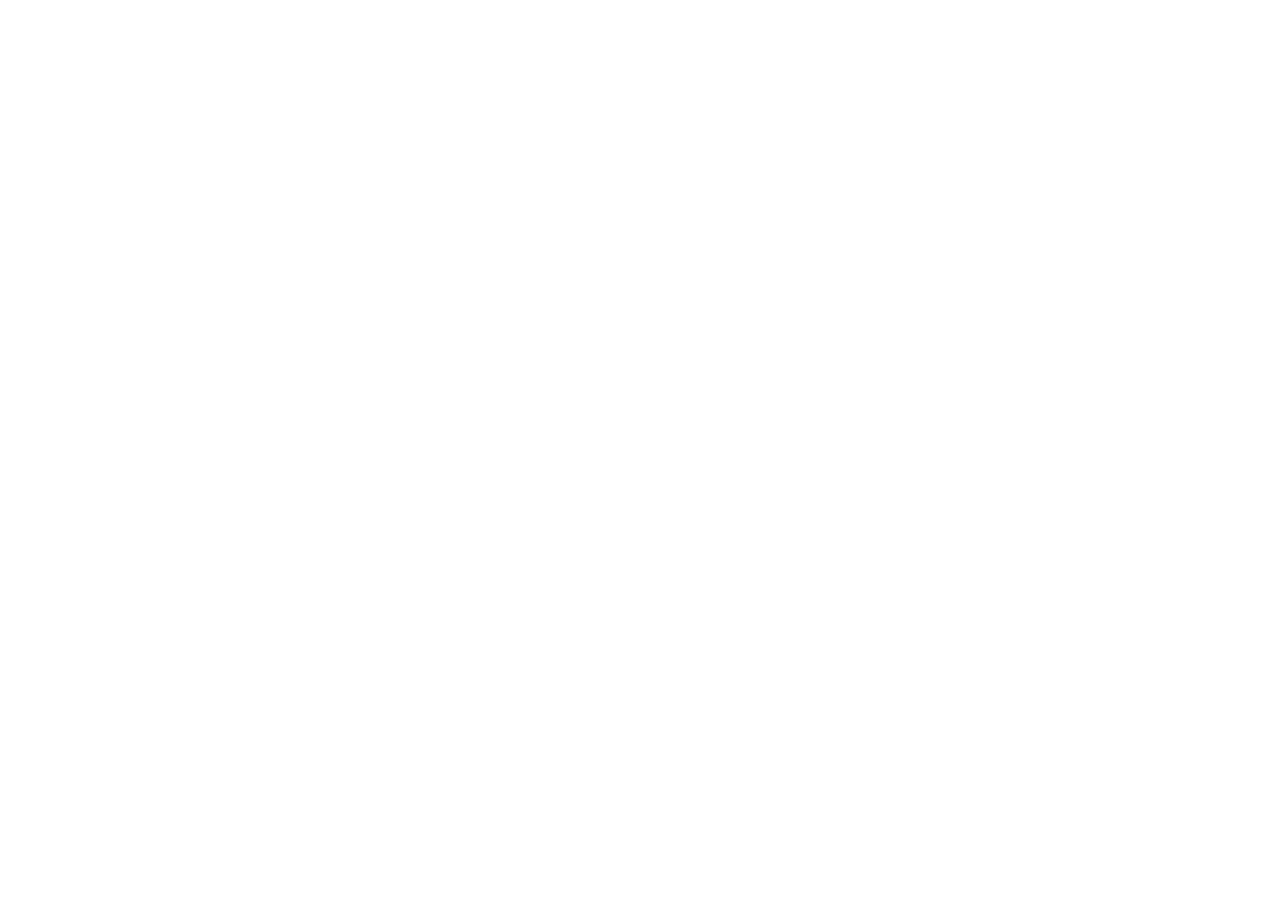
==== index.html @ 94913e33 "first files html" ====
<!doctype html>
<html>
    <head>
        <meta charset="utf-8">
        <meta http-equiv="X-UA-Compatible" content="IE=edge,chrome=1">
        <meta name="description" content="HongYee Corp, textil, export, import, business, moda">
        <meta name="viewport" content="width=device-width, initial-scale=1">
        <title>Hongyee Corp</title>
        <link rel="stylesheet" href="css/main.css">
    </head>
    <body>
        <header>
        </header>
        
        
        <script src="js/main.js"></script>
    </body>
</html>
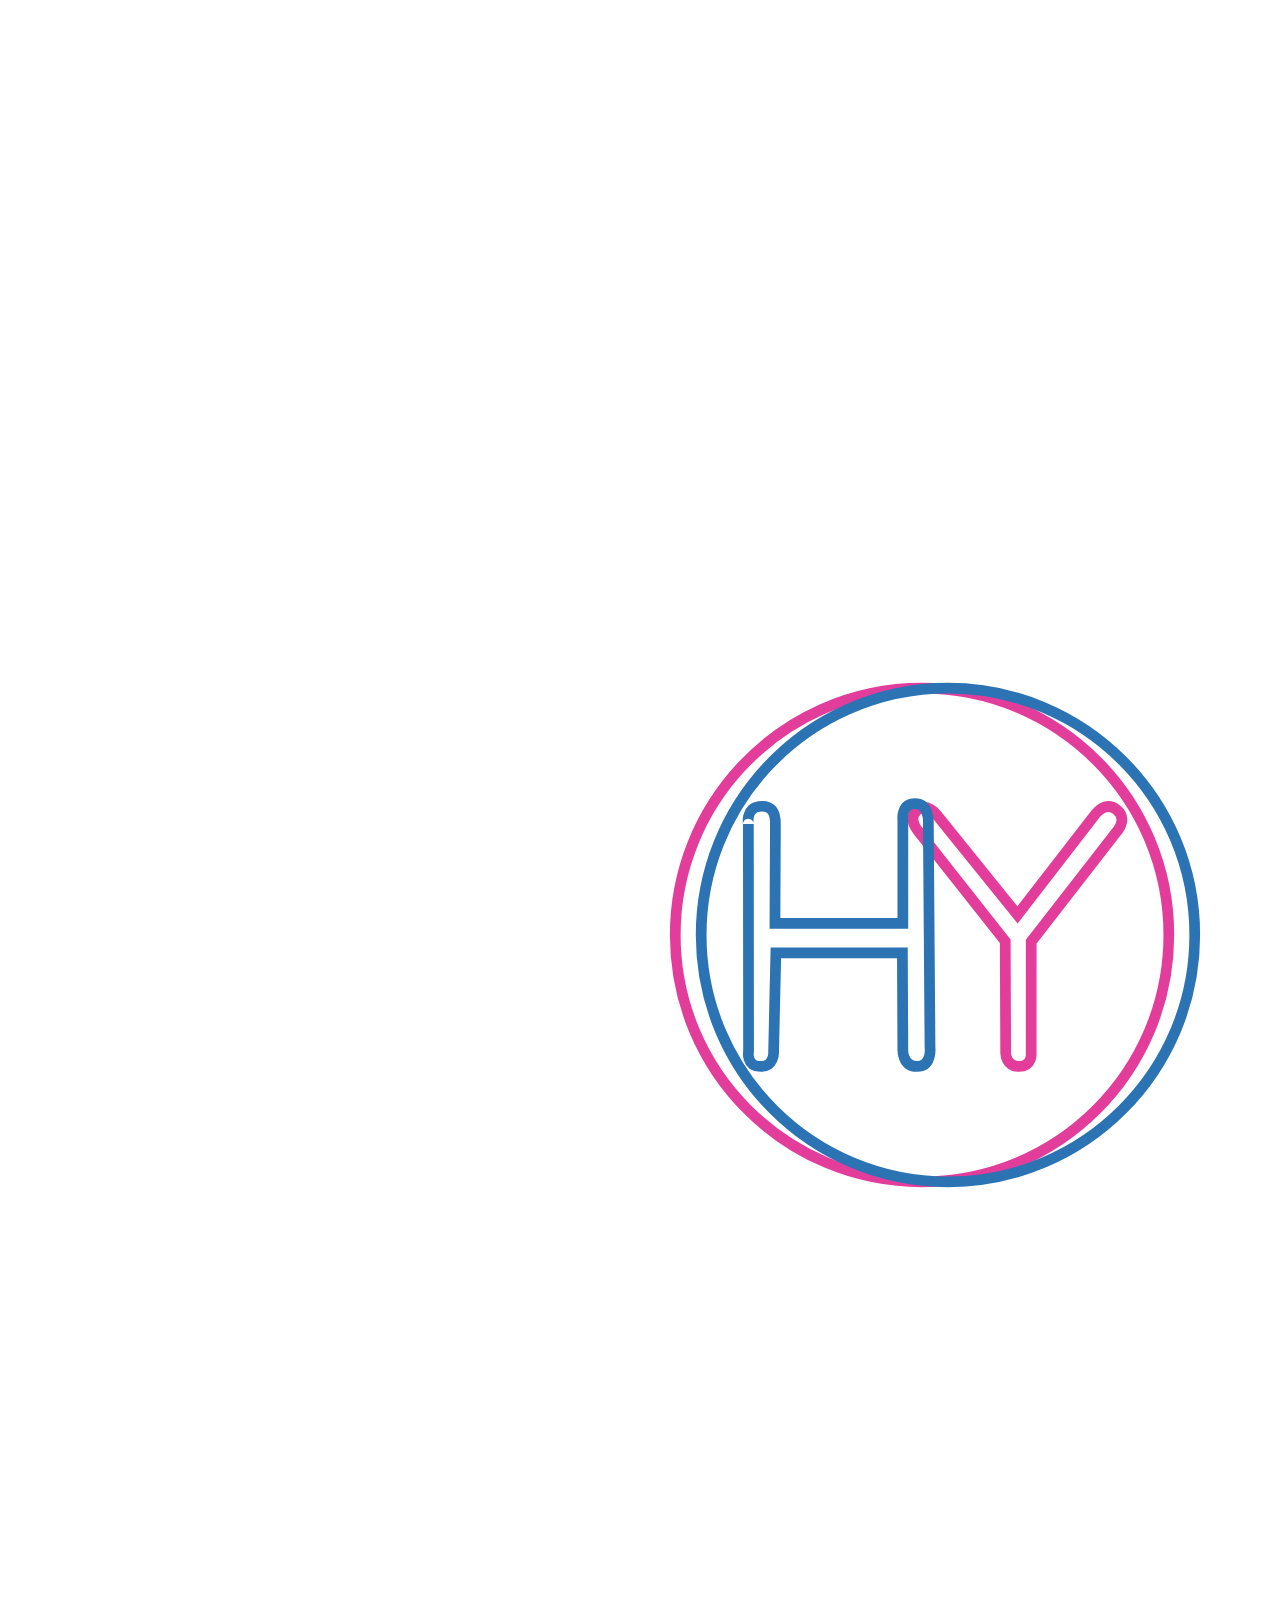
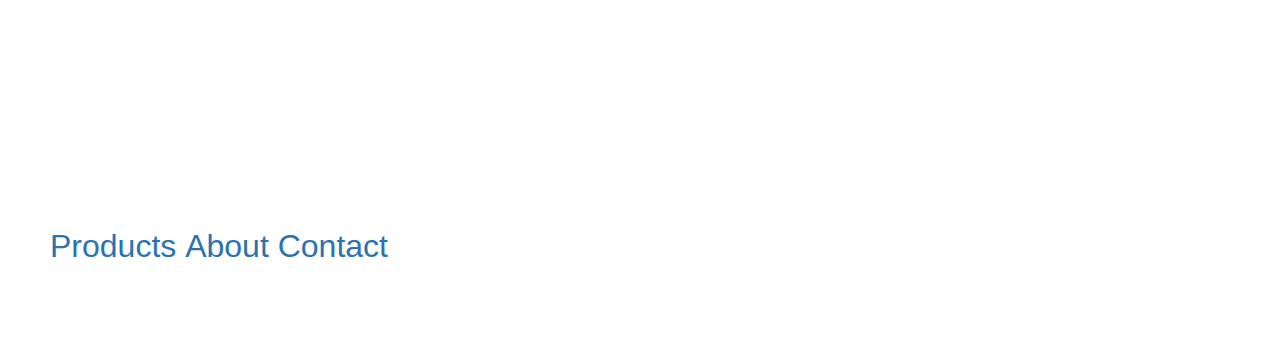
==== commit f7d0299c: "logo en svg, modernzr maincss" ====
--- a/index.html
+++ b/index.html
@@ -3,14 +3,36 @@
     <head>
         <meta charset="utf-8">
         <meta http-equiv="X-UA-Compatible" content="IE=edge,chrome=1">
-        <meta name="description" content="HongYee Corp, textil, export, import, business, moda">
+        <meta name="description" content="HongYee Corp, textil, export, import, business, moda, bra, suits">
         <meta name="viewport" content="width=device-width, initial-scale=1">
+
         <title>Hongyee Corp</title>
         <link rel="stylesheet" href="css/main.css">
+        <link rel="stylesheet" href="css/normalize.css">
+        <link rel="stylesheet" href="css/normalize.min.css">
+        <script src="js/modernizr.js"></script>
     </head>
     <body>
+        <script src="//ajax.googleapis.com/ajax/libs/jquery/1.8.3/jquery.min.js">
+        </script>
+        <script>window.jQuery || document.write('<script src="js/vendor/jquery-1.8.3.min.js"><\/script>')
+        </script>
+        <script src="js/main.js"></script>
+
+
         <header>
+            <img src="img/logo.svg">
         </header>
+
+                
+            <nav>
+                <a href="">Products</a>
+                <a href="">About</a>
+                <a href="">Contact</a>
+            </nav>
+
+        
+        <p></p>
         
         
         <script src="js/main.js"></script>
--- a/css/main.css
+++ b/css/main.css
@@ -0,0 +1,25 @@
+
+
+
+/**Body style*/
+body {
+  font-size: 2rem;
+  font-family: 'Roboto', sans-serif;
+  padding: 50px;
+  color: #E33C9B;
+}
+
+
+
+img {
+	width: 50%;
+	padding: 50%;
+}
+
+
+a {
+  	line-height: 1.1;
+  	display: inline-block;
+  	color: #2B72B2;
+  	text-decoration: none;
+}
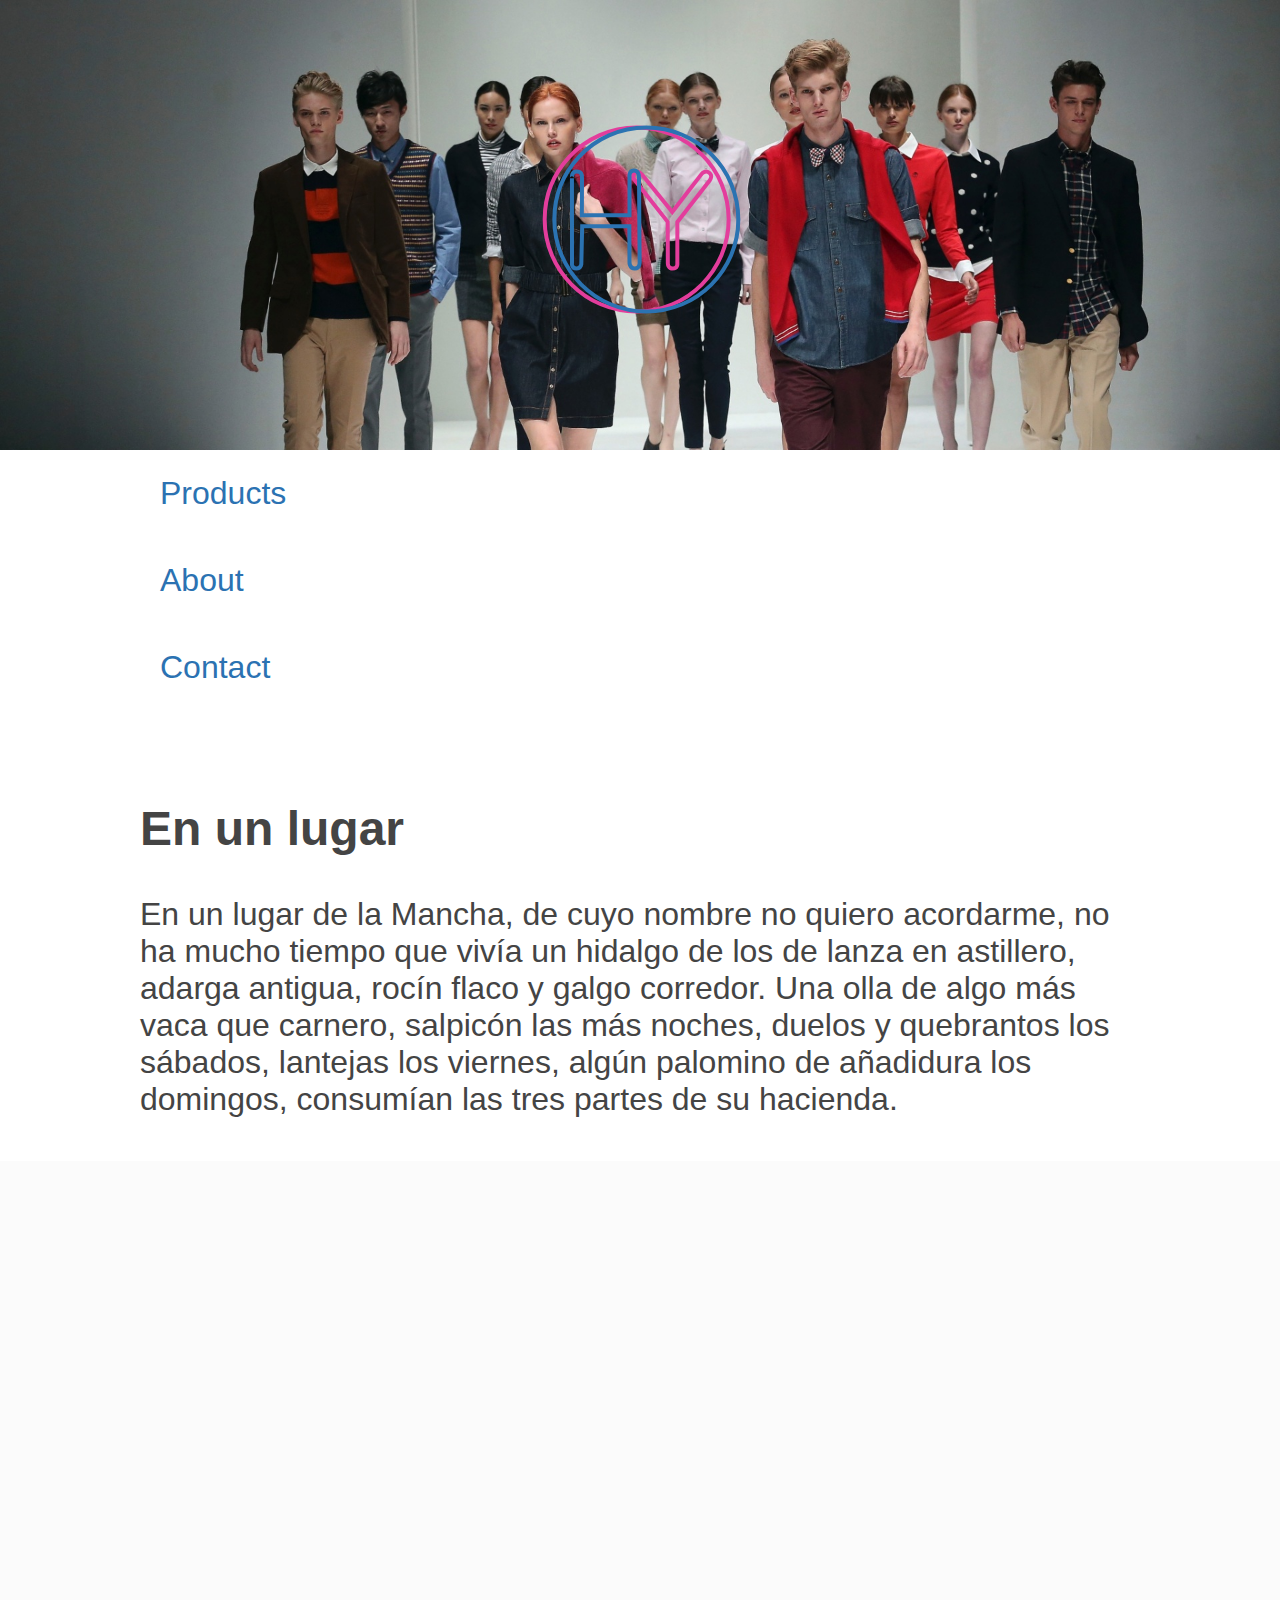
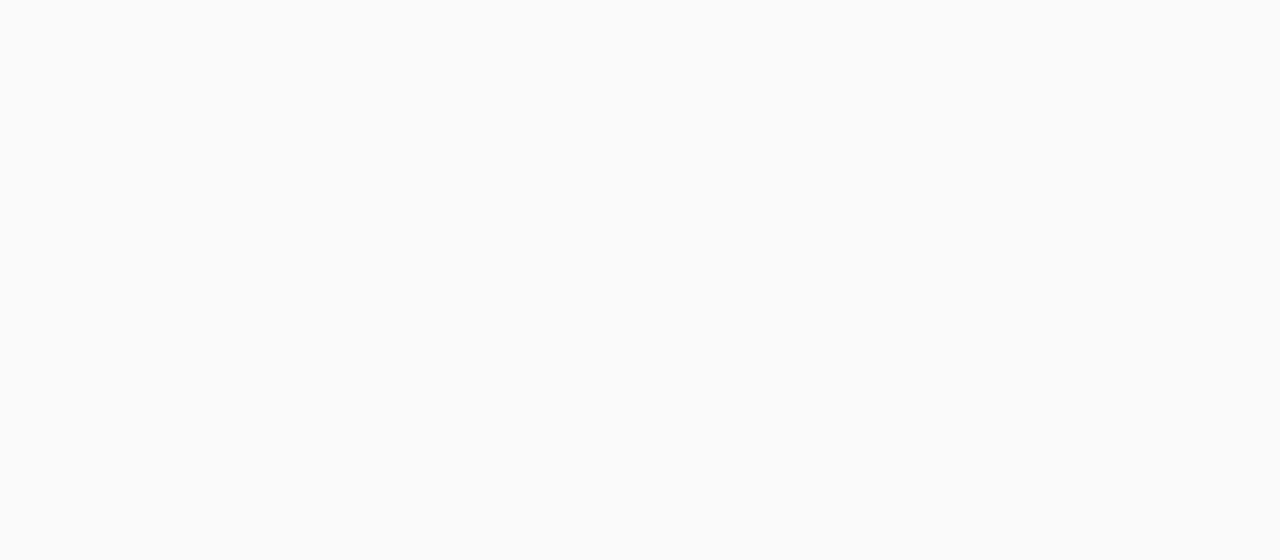
==== commit caf14783: "Adding css index and main js" ====
--- a/index.html
+++ b/index.html
@@ -19,22 +19,84 @@
         </script>
         <script src="js/main.js"></script>
 
+        <!--Codigo de seguimiento google analytics
+        
+        <script>
+
+        var _gaq = _gaq || [];
+            _gaq.push(['_setAccount', 'UA-XXXXX-X']);
+            _gaq.push(['_trackPageview']);
+
+        (function() {
+            var ga = document.createElement('script'); ga.type = 'text/javascript'; ga.async = true;
+                ga.src = ('https:' == document.location.protocol ? 'https://ssl' : 'http://www') + '.google-analytics.com/ga.js';
+            var s = document.getElementsByTagName('script')[0]; s.parentNode.insertBefore(ga, s);
+        })();
+
+
+        </script>
+        -->
 
         <header>
-            <img src="img/logo.svg">
+            <h1>
+                <a href="#home"><img src="img/logo.svg"></a>
+            </h1>
         </header>
+            <nav>
+                <div class="container">
+                    <ul>
 
-                
-            <nav>
-                <a href="">Products</a>
-                <a href="">About</a>
-                <a href="">Contact</a>
+                        <li>
+                            <a href="#services">Products</a>
+                        </i>
+                        <li>
+                            <a href="#about">About</a>
+                        </li>
+                        <li>
+                            <a href="#contact">Contact</a>
+                        </li>
+                    </ul>
+                </div>
             </nav>
+        <section id="home">
+            <article class="container">
+                <h2>En un lugar</h2>
+                <p>
+                    En un lugar de la Mancha, de cuyo nombre no quiero acordarme, no ha mucho tiempo que vivía un hidalgo de los de lanza en astillero, adarga antigua, rocín flaco y galgo corredor. Una olla de algo más vaca que carnero, salpicón las más noches, duelos y quebrantos los sábados, lantejas los viernes, algún palomino de añadidura los domingos, consumían las tres partes de su hacienda. 
+                </p>
+            </article>
+            <div class="google-maps">
 
+                <!--Mapa para ver direcciones desde el celular-->
+                <iframe src="https://www.google.com/maps/embed?pb=!1m18!1m12!1m3!1d451.8669858439106!2d121.57469242103933!3d25.03624976164492!2m3!1f0!2f0!3f0!3m2!1i1024!2i768!4f13.1!3m3!1m2!1s0x3442aba5bac7e857%3A0x921e11f32098bdd9!2sNo.+161%2C+Songde+Rd%2C+Xinyi+District%2C+Taipei+City%2C+Taiwan+110!5e0!3m2!1sen!2s!4v1411971323267" width="100%" frameborder="0" style="border:0">
+                </iframe>
+            </div>
+
+        </section>
         
         <p></p>
         
         
-        <script src="js/main.js"></script>
+
+
+        <script type="text/javascript">
+
+        $('a[href^="#"]').click(function(event) {
+            var id = $(this).attr("href");
+            var target = $(id).offset().top;
+        $('html, body').animate({scrollTop:target}, 500);
+            event.preventDefault();
+        });
+
+            var offset = $('nav').offset().top;
+        $(window).scroll(function() {
+            if($(this).scrollTop() > offset) {
+        $('nav').addClass('isFixed');
+        } else {
+        $('nav').removeClass('isFixed');
+            }
+        });
+
+        </script>
     </body>
 </html>--- a/css/main.css
+++ b/css/main.css
@@ -2,24 +2,114 @@
 
 
 /**Body style*/
-body {
+html, body {
+ margin: 0px;
+ padding: 0px;
+ font-family: 'Roboto',sans-serif;
   font-size: 2rem;
-  font-family: 'Roboto', sans-serif;
-  padding: 50px;
+  font-weight: 300;
+  height: 100%;
   color: #E33C9B;
+  background: #fbfbfb;
+  box-sizing: border-box;
+  -moz-box-sizing: border-box;
+  transition: all 0.3s ease-in-out;
 }
+
+header{
+  width: 100%;
+  height: 50%;
+  position: relative;
+  background-image: url('../img/moda.jpg');
+  background-size:cover;
+}
+
+header h1{
+    font-size: 50px;
+    font-weight: 300;
+    margin: auto;
+    padding: 0;
+    position: absolute;
+    left: 50%;
+    top: 50%;
+    -webkit-transform: translate3d(-50%,-50%,0);
+    transform: translate3d(-50%,-50%,0);
+  }
+
+
+nav {
+  background: #fff;
+  clear: both;
+  overflow: hidden;
+}
+	nav ul {
+	  list-style: none;
+	  margin: 0;
+	  padding: 0;
+	}
+		nav ul li {
+		  float: right;
+		  width: 100%;
+		}
+			nav ul li a {
+			  display: block;
+			  padding: 25px 20px;
+			  text-decoration: none;
+			  color: #2B72B2;
+			  font-weight: normal;
+			}
+				nav ul li a:hover {
+				  background: #eee;
+				}
+
+section {
+  width: 100%;
+  height: 50%;
+  color: #444;
+}
+	section article {
+	  padding: 50px 0;
+	}
+
+		section:nth-of-type(odd) {
+		  background: #fff;
+		}
 
 
 
-img {
-	width: 50%;
-	padding: 50%;
+
+/*clasess en orden alfabetico*/
+
+.container{
+  width: 1000px;
+  max-width: 100%;
+  margin: auto;
 }
 
+/*google maps responsive design*/
 
-a {
-  	line-height: 1.1;
-  	display: inline-block;
-  	color: #2B72B2;
-  	text-decoration: none;
-}
+.google-maps {
+        position: relative;
+        padding-bottom: 75%; // This is the aspect ratio
+        height: 0;
+        overflow: hidden;
+    }
+
+    .google-maps iframe {
+        position: absolute;
+        top: 0;
+        left: 0;
+        width: 100% !important;
+        height: 100% !important;
+    }
+
+
+
+/*helper*/
+.isFixed {
+  position: fixed;
+  top: 0;
+  left: 0;
+  right: 0;
+  box-shadow: 0 1px 0 #eee;
+}